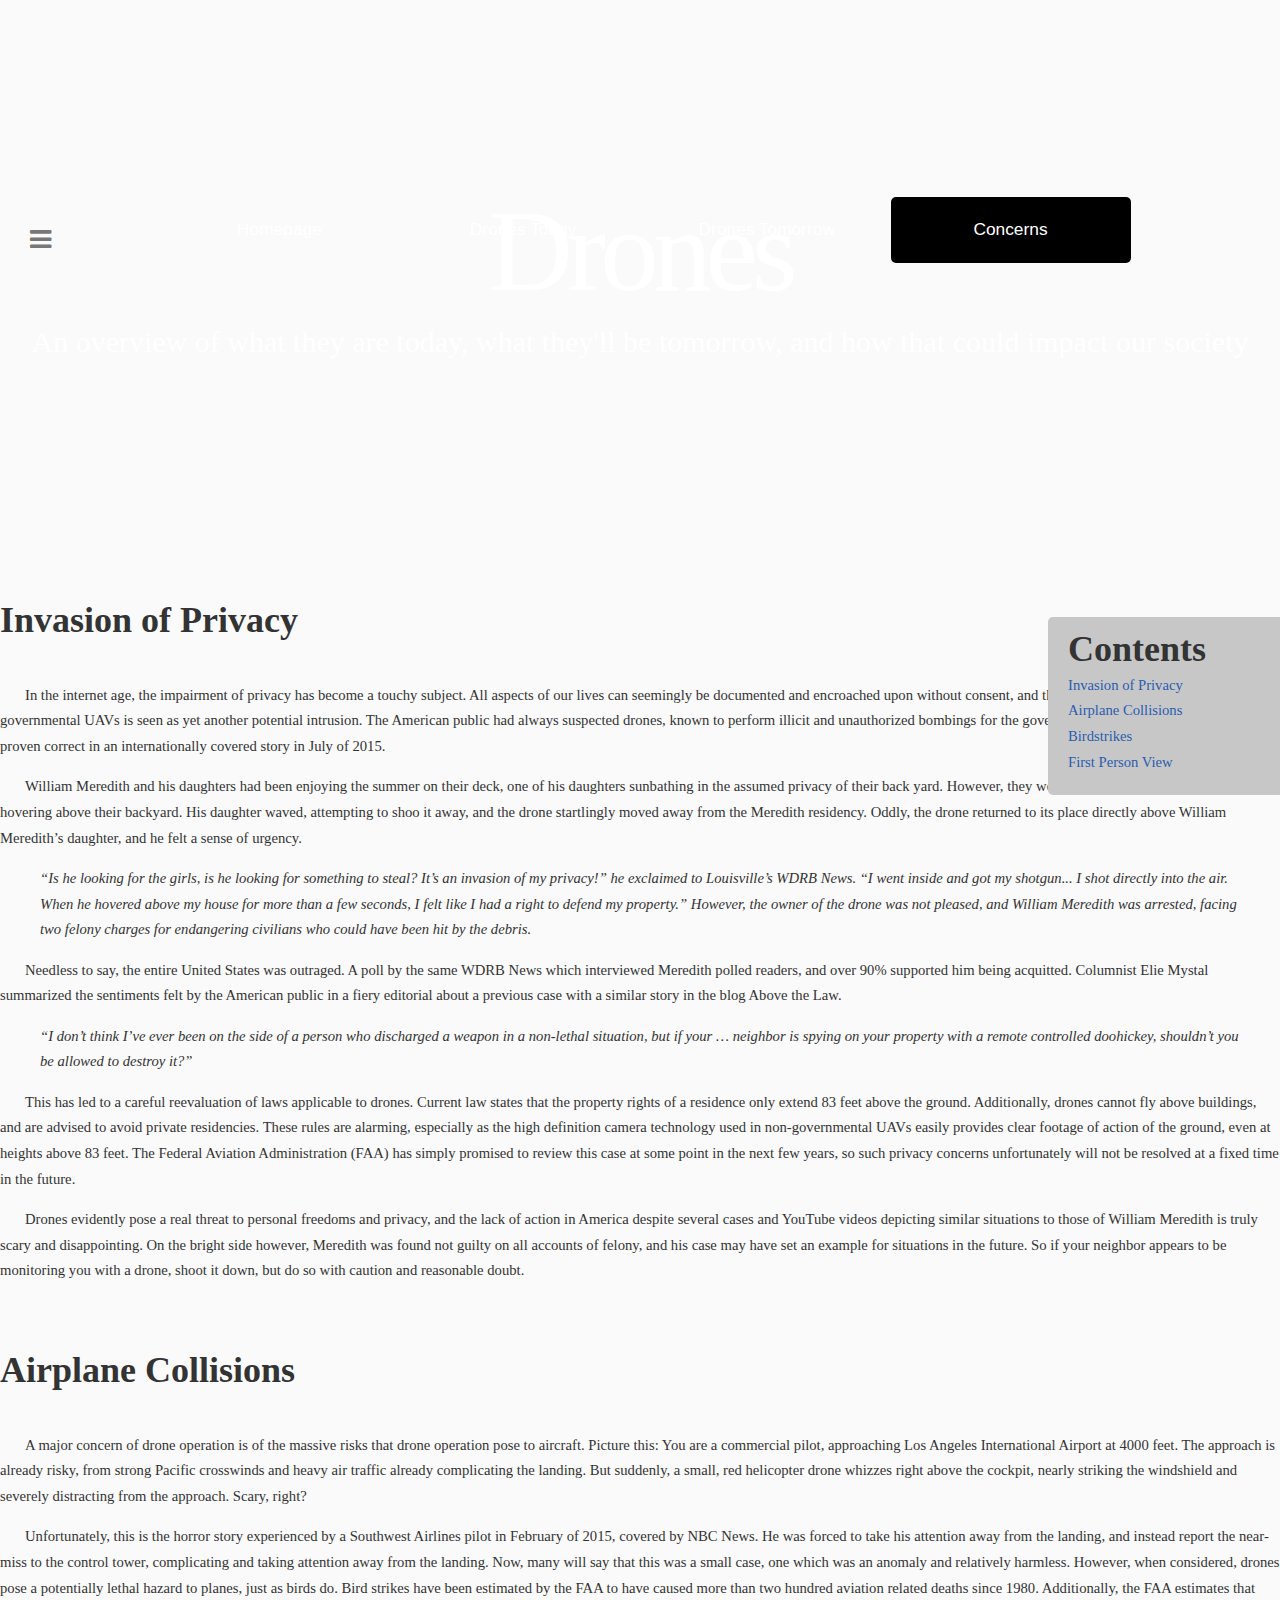
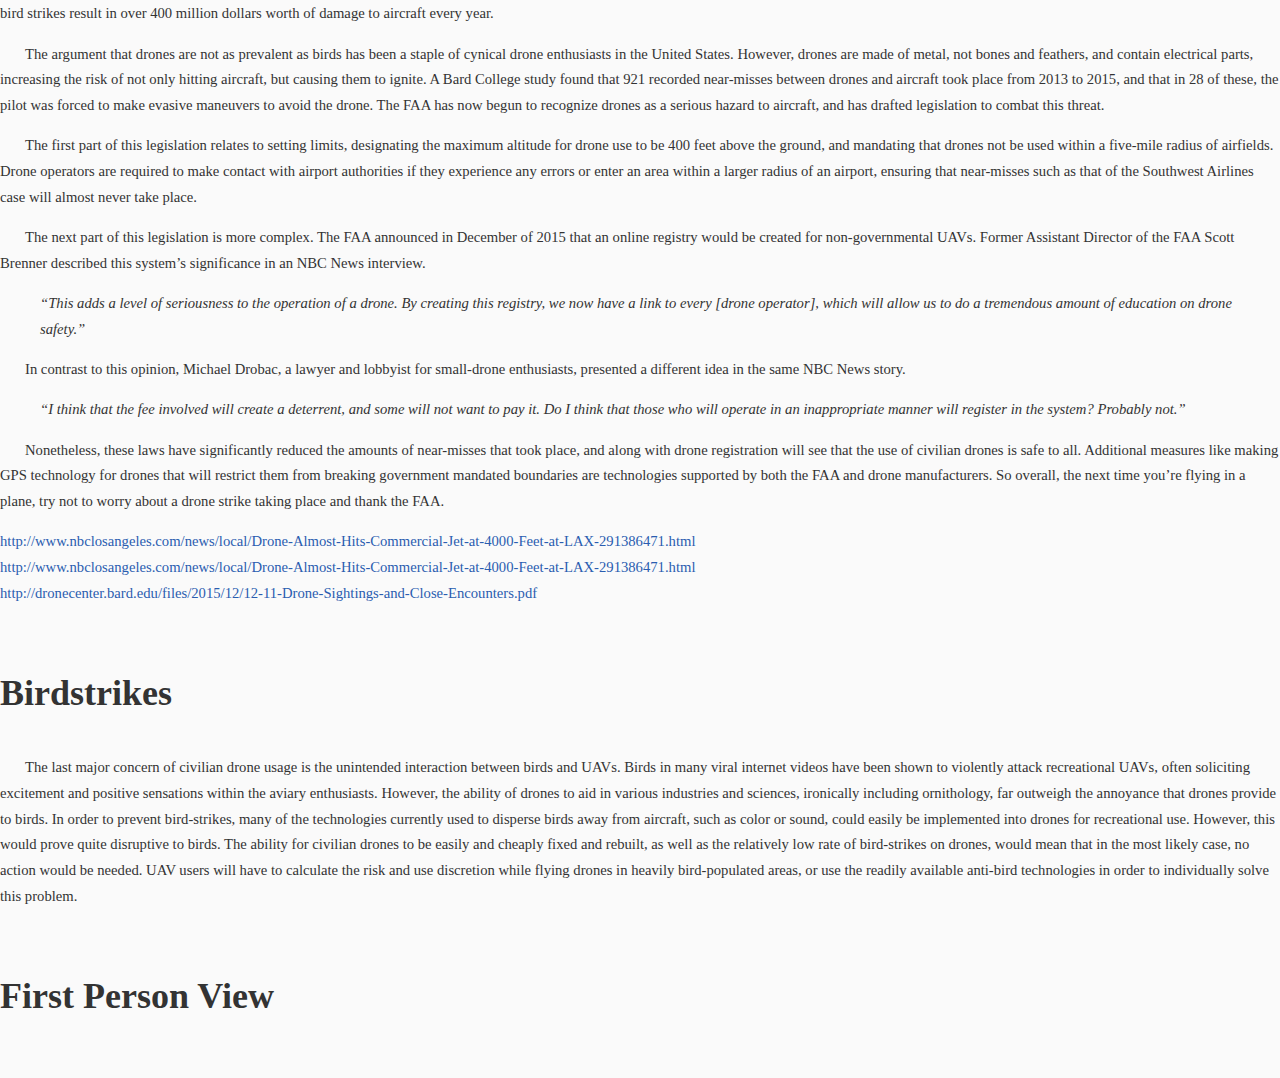
==== about.html @ 6e854301 "Changed fonts globally" ====
﻿<!DOCTYPE HTML>
<html>
<head>
  <title>Webmaster</title>
  <meta http-equiv="content-type" content="text/html; charset=utf-8" />
  <link href='http://fonts.googleapis.com/css?family=Roboto:400,100,300,700,500,900' rel='stylesheet' type='text/css'>
  <script type="text/javascript" src="js/custom-tags.js"></script>
  <link rel="stylesheet" href="https://maxcdn.bootstrapcdn.com/font-awesome/4.5.0/css/font-awesome.min.css">
  <link rel="stylesheet" href="css/bootstrap.css" />
  <link rel="stylesheet" href="css/style.css" />
</head>
<body>
  <!-- Header -->
  <div id="header">
    <div id="nav-wrapper">
      <!-- Nav -->
      <div class="external">
        <i class="fa fa-bars links"></i>
        <br>
        <ul>
          <li><a href="#">TTT</a></li>
          <li><a href="#">GITFJWIJF</a></li>
          <li><a href="#">TTT</a></li>
        </ul>
      </div>
      <nav id="nav">
        <ul>
          <li class="menu-parent"><a href="index.html">Homepage</a></li>
          <li class="sub-menu-parent">
            <a href="doc1.html">Drones Today</a>
            <ul class="sub-menu">
              <li><a href="doc1.html#commercial">Commercial UAVs</a></li>
              <li><a href="doc1.html#disaster">Disaster Relief</a></li>
              <li><a href="doc1.html#amazon">Delivering Amazon Products</a></li>
              <li><a href="doc1.html#technology">Making Research Easier</a></li>
            </ul>
          </li>
          <li class="menu-parent"><a href="doc2.html">Drones Tomorrow</a></li>
          <li class="active sub-menu-parent">
            <a href="about.html">Concerns</a>
            <ul class="sub-menu">
              <li><a href="about.html#privacy">Invasion of Privacy</a></li>
              <li><a href="about.html#airplane">Airplane Collisions</a></li>
              <li><a href="about.html#bird">Birdstrikes</a></li>
              <li><a href="about.html#first_persion">First Person View</a></li>
            </ul>
          </li>
        </ul>
      </nav>
    </div>
    <div class="container">
      <!-- Logo -->
      <div id="logo">
        <h1><a href="#">Drones</a></h1>
        <span>An overview of what they are today, what they'll be tomorrow, and how that could impact our society</span>
      </div>
    </div>
  </div>
  <div id="main">
    <div class="container">
      <div class="info">
        <h1 id="privacy">Invasion of Privacy</h1>
        <ul class="contents">
          <h1>Contents</h1>
          <li><a href="#privacy">Invasion of Privacy</a></li>
          <li><a href="#airplane">Airplane Collisions</a></li>
          <li><a href="#bird">Birdstrikes</a></li>
          <li><a href="#first_persion">First Person View</a></li>
        </ul>
        <p>In the internet age, the impairment of privacy has become a touchy subject. All aspects of our lives can seemingly be documented and encroached upon without consent, and the implementation of non-governmental UAVs is seen as yet another potential intrusion. The American public had always suspected drones, known to perform illicit and unauthorized bombings for the government abroad, and this suspicion was proven correct in an internationally covered story in July of 2015.</p>
        <p>William Meredith and his daughters had been enjoying the summer on their deck, one of his daughters sunbathing in the assumed privacy of their back yard. However, they were startled to notice a pesky drone hovering above their backyard. His daughter waved, attempting to shoo it away, and the drone startlingly moved away from the Meredith residency. Oddly, the drone returned to its place directly above William Meredith’s daughter, and he felt a sense of urgency.</p>
        <p class="quote">“Is he looking for the girls, is he looking for something to steal? It’s an invasion of my privacy!” he exclaimed to Louisville’s WDRB News.  “I went inside and got my shotgun... I shot directly into the air. When he hovered above my house for more than a few seconds, I felt like I had a right to defend my property.” However, the owner of the drone was not pleased, and William Meredith was arrested, facing two felony charges for endangering civilians who could have been hit by the debris.</p>
        <p>Needless to say, the entire United States was outraged. A poll by the same WDRB News which interviewed Meredith polled readers, and over 90% supported him being acquitted. Columnist Elie Mystal summarized the sentiments felt by the American public in a fiery editorial about a previous case with a similar story in the blog Above the Law.</p>
        <p class="quote">“I don’t think I’ve ever been on the side of a person who discharged a weapon in a non-lethal situation, but if your … neighbor is spying on your property with a remote controlled doohickey, shouldn’t you be allowed to destroy it?”</p>
        <p>This has led to a careful reevaluation of laws applicable to drones. Current law states that the property rights of a residence only extend 83 feet above the ground. Additionally, drones cannot fly above buildings, and are advised to avoid private residencies. These rules are alarming, especially as the high definition camera technology used in non-governmental UAVs easily provides clear footage of action of the ground, even at heights above 83 feet. The Federal Aviation Administration (FAA) has simply promised to review this case at some point in the next few years, so such privacy concerns unfortunately will not be resolved at a fixed time in the future.</p>
        <p>Drones evidently pose a real threat to personal freedoms and privacy, and the lack of action in America despite several cases and YouTube videos depicting similar situations to those of William Meredith is truly scary and disappointing. On the bright side however, Meredith was found not guilty on all accounts of felony, and his case may have set an example for situations in the future. So if your neighbor appears to be monitoring you with a drone, shoot it down, but do so with caution and reasonable doubt.</p>
        <h1 id="airplane">Airplane Collisions</h1>
        <p>A major concern of drone operation is of the massive risks that drone operation pose to aircraft. Picture this: You are a commercial pilot, approaching Los Angeles International Airport at 4000 feet. The approach is already risky, from strong Pacific crosswinds and heavy air traffic already complicating the landing. But suddenly, a small, red helicopter drone whizzes right above the cockpit, nearly striking the windshield and severely distracting from the approach. Scary, right?</p>
        <p>Unfortunately, this is the horror story experienced by a Southwest Airlines pilot in February of 2015, covered by NBC News. He was forced to take his attention away from the landing, and instead report the near-miss to the control tower, complicating and taking attention away from the landing. Now, many will say that this was a small case, one which was an anomaly and relatively harmless. However, when considered, drones pose a potentially lethal hazard to planes, just as birds do. Bird strikes have been estimated by the FAA to have caused more than two hundred aviation related deaths since 1980. Additionally, the FAA estimates that bird strikes result in over 400 million dollars worth of damage to aircraft every year.</p>
        <p>The argument that drones are not as prevalent as birds has been a staple of cynical drone enthusiasts in the United States. However, drones are made of metal, not bones and feathers, and contain electrical parts, increasing the risk of not only hitting aircraft, but causing them to ignite. A Bard College study found that 921 recorded near-misses between drones and aircraft took place from 2013 to 2015, and that in 28 of these, the pilot was forced to make evasive maneuvers to avoid the drone. The FAA has now begun to recognize drones as a serious hazard to aircraft, and has drafted legislation to combat this threat.</p>
        <p>The first part of this legislation relates to setting limits, designating the maximum altitude for drone use to be 400 feet above the ground, and mandating that drones not be used within a five-mile radius of airfields. Drone operators are required to make contact with airport authorities if they experience any errors or enter an area within a larger radius of an airport, ensuring that near-misses such as that of the Southwest Airlines case will almost never take place.</p>
        <p>The next part of this legislation is more complex. The FAA announced in December of 2015 that an online registry would be created for non-governmental UAVs. Former Assistant Director of the FAA Scott Brenner described this system’s significance in an NBC News interview.</p>
        <p class="quote">“This adds a level of seriousness to the operation of a drone. By creating this registry, we now have a link to every [drone operator], which will allow us to do a tremendous amount of education on drone safety.”</p>
        <p>In contrast to this opinion, Michael Drobac, a lawyer and lobbyist for small-drone enthusiasts, presented a different idea in the same NBC News story.</p>
        <p class="quote">“I think that the fee involved will create a deterrent, and some will not want to pay it. Do I think that those who will operate in an inappropriate manner will register in the system? Probably not.”</p>
        <p>Nonetheless, these laws have significantly reduced the amounts of near-misses that took place, and along with drone registration will see that the use of civilian drones is safe to all. Additional measures like making GPS technology for drones that will restrict them from breaking government mandated boundaries are technologies supported by both the FAA and drone manufacturers. So overall, the next time you’re flying in a plane, try not to worry about a drone strike taking place and thank the FAA.</p>
        <a href="http://www.nbclosangeles.com/news/local/Drone-Almost-Hits-Commercial-Jet-at-4000-Feet-at-LAX-291386471.html">http://www.nbclosangeles.com/news/local/Drone-Almost-Hits-Commercial-Jet-at-4000-Feet-at-LAX-291386471.html</a><br />
        <a href="http://www.nbclosangeles.com/news/local/Drone-Almost-Hits-Commercial-Jet-at-4000-Feet-at-LAX-291386471.html">http://www.nbclosangeles.com/news/local/Drone-Almost-Hits-Commercial-Jet-at-4000-Feet-at-LAX-291386471.html</a><br />
        <a href="http://dronecenter.bard.edu/files/2015/12/12-11-Drone-Sightings-and-Close-Encounters.pdf">http://dronecenter.bard.edu/files/2015/12/12-11-Drone-Sightings-and-Close-Encounters.pdf</a><br />
        <h1 id="bird">Birdstrikes</h1>
        <p>The last major concern of civilian drone usage is the unintended interaction between birds and UAVs. Birds in many viral internet videos have been shown to violently attack recreational UAVs, often soliciting excitement and positive sensations within the aviary enthusiasts. However, the ability of drones to aid in various industries and sciences, ironically including ornithology, far outweigh the annoyance that drones provide to birds. In order to prevent bird-strikes, many of the technologies currently used to disperse birds away from aircraft, such as color or sound, could easily be implemented into drones for recreational use. However, this would prove quite disruptive to birds. The ability for civilian drones to be easily and cheaply fixed and rebuilt, as well as the relatively low rate of bird-strikes on drones, would mean that in the most likely case, no action would be needed. UAV users will have to calculate the risk and use discretion while flying drones in heavily bird-populated areas, or use the readily available anti-bird technologies in order to individually solve this problem.</p>
        <h1 id="first_persion">First Person View</h1>
      </div>
    </div>
  </div>
</body>
</html>
---- css/style.css ----
﻿@charset 'UTF-8';

/* Main */
html
{
  height: 100%;
}

body
{
  margin: 0;
  padding: 0;
  height: 100%;
  color: #333;
  background: #fafafa;
}

body,input,textarea,select
{
  font-family: 'Palatino Linotype';
  font-size: 11pt;
  font-weight: 300;
  line-height: 1.75em;
  color: #777;
}

/* Fonts */
h1,h2,h3,h4,h5,h6,p
{
  font-weight: 300;
  color: #333;
}

h2
{
  letter-spacing: -0.025em;
  font-size: 50px;
}

h1 a, h2 a, h3 a, h4 a, h5 a, h6 a
{
  color: inherit;
  text-decoration: none;
}
  
strong, b
{
  font-weight: 500;
  color: #000;
}

.pennant
{
  color: #333;
}

/* Links */
a, a:visited
{
  text-decoration: none;
  color: #2A5DB0;
  -webkit-transition: color 0.25s ease-in-out, background-color 0.25s ease-in-out;
}

a:hover, a:active
{
  color: #333;
  text-decoration: none;
}


/* Header TAG */
header
{
  margin-bottom: 1.6em;
}

header h2
{
}

header .byline
{
  display: block;
}

/* Lists */
ul.default
{
  margin: 0;
  padding: 0em 0em 1.5em 0em;
  list-style: none;
}

ul.default li
{
  padding: 0.60em 0em;
  font-size: 0.95em;
  border-top: 1px solid;
  border-color: rgba(0,0,0,.1);
}

ul.default li:first-child
{
  padding-top: 0;
  border-top: none;
}

ul.default
{
}

ul.style li
{
  margin: 0;
  padding: 2em 0em 1.5em 0em;
  border-top: 1px solid;
  border-color: rgba(0,0,0,.1);
}

ul.style li:first-child
{
  padding-top: 0;
  border-top: none;
}

ul.style a 
{
  color: #434343;
}

ul.style .posted {
  padding: 0em 0em 1em 0em;
  letter-spacing: 1px;
  text-transform: uppercase;
  font-size: 8pt;
  color: #A2A2A2;
}

ul.style .first
{
  padding-top: 0px;
  border-top: none;
}

/* intro class wraps nav and logo ID */
#header
{
  position: relative;
  text-align: center;
  background-attachment: fixed;
  width: 100%;
}
.full
{
  height: 100%;
}
#header:before
{
  content: "";
  height: 100%;
  width: 100%;
  position: absolute;
  top: 0;
  left: 0;
  background: url(../images/header.jpg) no-repeat center fixed;
  z-index: -1;
  transform-origin: top left;
  -webkit-filter: blur(3px) grayscale(70%);
  -webkit-background-size: cover;
  -webkit-height: cover;
  -moz-background-size: cover;
  -o-background-size: cover;
  background-size: cover;
}

/* Nav: Navigation bar at top of page */
#nav
{
  z-index: 2;
}

#nav-wrapper
{
  padding: 5px;
  position: absolute;
  top: 0;
  left: 0;
  width: 100%;
}

#nav > ul
{
  margin: 0;
  padding: 0;
  text-align: center;
}

#nav > ul > li
{
  vertical-align: top;
  position: static;
  font-family: Arial;
  font-size: 13pt;
  font-weight: 400;
  display: inline-block;
  border-color: rgba(255,255,255,.1);
}

#nav > ul > li:last-child
{
  padding-right: 0;
  border-right: none;
}

#nav > ul > li > a
{
  color: #FFF;
  display: inline-block;
  vertical-align: middle;
  width: 200px;
  padding: 20px;
  -webkit-transform: translateZ(0);
  transform: translateZ(0);
  -webkit-backface-visibility: hidden;
  backface-visibility: hidden;
  -moz-osx-font-smoothing: grayscale;
  position: relative;
  overflow: hidden;
  border-top-right-radius: 5px;
  border-top-left-radius: 5px;
}

.menu-parent a,
.menu-parent span
{
  border-bottom-right-radius: 5px;
  border-bottom-left-radius: 5px;
}

.menu-parent a:before {
  content: "";
  position: absolute;
  z-index: 2;
  left: 50%;
  right: 50%;
  bottom: 0;
  background: #FFF;
  height: 4px;
  -webkit-transition-property: left, right;
  transition-property: left, right;
  -webkit-transition-duration: 0.5s;
  transition-duration: 0.5s;
  -webkit-transition-timing-function: ease-out;
  transition-timing-function: ease-out;
}

.menu-parent > a:hover:before
{
  border-radius: 5px;
  left: 0;
  right: 0;
}
.active > a
{
  border-radius: 5px;
  background: rgba(0,0,0,1) !important;
}

.menu-parent > a:hover
{
  background: #000;
}
.sub-menu-parent
{
  background: rgba(0,0,0,0);
}
.sub-menu-parent a
{
  background: rgba(0,0,0,0);
}

.sub-menu-parent:hover a
{
  background: #000;
}
.sub-menu-parent > a:hover
{
  background: #000;
  border-bottom-left-radius: 0px;
  border-bottom-right-radius: 0px;
}

.sub-menu
{
  list-style: none;
  padding-top: 10px;
  padding-bottom: 10px;
  margin-top: -5px;
  width: 100%;
  z-index: 100;
  font-size: 13px;
  visibility: hidden;
  opacity: 0;
  background: #000;
  padding-left: 0px;
  display: none;
  border-bottom-right-radius: 5px;
  border-bottom-left-radius: 5px;
  transition: all 0.5s ease-out;
  -webkit-transition: all 0.5s ease-out;
  -moz-transition: all 0.5s ease-out;
  -ms-transition: all 0.5s ease-out;
  -o-transition: all 0.5s ease-out;
}

.sub-menu > li
{
  -webkit-transition: all 0.5s ease-out;
  -moz-transition: all 0.5s ease-out;
  -ms-transition: all 0.5s ease-out;
  -o-transition: all 0.5s ease-out;
  padding-bottom: 10px;
  padding-top: 10px;
}

.sub-menu > li > a
{
  -webkit-transition: all 0.5s ease-out;
  -moz-transition: all 0.5s ease-out;
  -ms-transition: all 0.5s ease-out;
  -o-transition: all 0.5s ease-out;
  width: 100%;
  text-align: center;
  color: #FFF;
}

.sub-menu-parent:hover .sub-menu
{
  display: block;
  visibility: visible;
  opacity: 1;
}

.sub-menu > li:hover
{
  border-radius: 5px;
  background: #FFF;
}

.sub-menu > li:hover > a
{
  background: #FFF;
  color: #000;
}

/* Logo/ Main Header */
#logo
{
  margin-top: 15%;
  margin-bottom: 10%;
  position: relative;
  height: 60%;
  z-index: -1;
}

.full #logo
{
  margin-top: 25%;
}

.full
{
  height: 100%;
}

#logo h1
{
  z-index: -1;
  color: #FFF;
}

#logo a
{
  display: block;
  position: relative;
  font-size: 20px;
  z-index: -1;
  text-decoration: none;
  font-weight: 500;
  line-height: 1em;
  font-size: 4em;
  color: #FFF;
  letter-spacing: -0.05em;
  margin: 0 0 0.125em 0;
}

#logo span
{
  z-index: -1;
  font-size: 30px;
  color: #FFF;
}

#main
{
  position: relative;
  background: #fafafa;
  text-align: left;
}

#main h3
{
  display: block;
  font-weight: 300;
}

#main .pennant
{
  font-size: 4em;
}

#main .button
{
  margin-top: 1.5em;
}

.outline
{
  border: 1px solid black;
  border-radius: 6px;
  background-color: transparent;
}

.button
{
	position: relative;
	display: inline-block;
	background: #000;
	border-style: solid;
	border-color: #000;
	padding: 0.8em 2em;
	text-decoration: none !important;
	font-size: 1.2em;
	font-weight: 300;
	color: #FFF !important;
	-moz-transition: color 0.35s ease-in-out, background-color 0.35s ease-in-out;
	-webkit-transition: color 0.35s ease-in-out, background-color 0.35s ease-in-out;
	-o-transition: color 0.35s ease-in-out, background-color 0.35s ease-in-out;
	-ms-transition: color 0.35s ease-in-out, background-color 0.35s ease-in-out;
	transition: color 0.35s ease-in-out, background-color 0.35s ease-in-out;
	text-align: center;
	border-radius: 0.25em;
}

.button:hover
{
	background: #fafafa;
	color: #000 !important;
	border-color: 000;
}

#featured
{
  padding-top: 50px;
  position: relative;
  background: #f2f2f2;
  text-align: center;
}

#featured h3
{
	display: block;
	font-weight: 300;
}

#featured .pennant
{
	font-size: 4em;
}

#featured .button
{
	margin-top: 1.5em;
}

.info h2
{
  font-size: 24px;
  text-align: left;
  font-weight: bold;
  padding-top: 25px;
  padding-bottom: 5px;
}

.info
{
  padding-top: 25px;
}

.info h1
{
  font-size: 36px;
  text-align: left;
  font-weight: bold;
  padding-top: 50px;
  padding-bottom: 25px;
}


.quote
{
  text-indent: 0px !important;
  margin-left: 40px;
  margin-right: 40px;
  font-style: italic;
}

.info p
{
  text-indent: 25px;
  text-align: left;
}

li:hover
{
  color: #777;
}

.info ul
{
  text-align: left;
  margin-left: 40px;
}

.cmd-box
{
  background-color: #333;
  border-radius: 5px;
  width: 100%;
  color: #FFF;
  padding-left: 5px;
}

root, user, directory
{
  font-weight: bold;
  display:inline-block;
  font-size: 16px;
  font-weight: bold;
  padding-right: 4px;
  
}

root
{
  color: #ef2929;
}

user
{
  color: #8ae234;
}

directory
{
  color: #729fcf;
}

.cmd-box > p
{
  color: #FFF;
}

key
{
  border-style: solid;
  padding-left: 4px;
  padding-right: 4px;
  border-bottom-width: 4px;
  border-bottom-color: #BBB;
  border-left-width: 3px;
  border-top-width: 3px;
  border-left-color: #DDD;
  border-top-color: #DDD;
  border-right-width: 3px;
  border-right-color: #BBB;
  background-color: #EEE;
  border-radius: 3px;
}

code
{
  background-color: #EEE;
  border-radius: 3px;
  padding-left: 3px;
  padding-right: 3px;
  border-color: #DDD;
  border-width: 1px;
  border-style: solid;
}

.container
{
  padding-bottom: 20px;
}

hr
{
  border-color: #000;
}

.note
{
  width: 100%;
  background-color: #d9edf7;
  padding-right: 10px;
  padding-left: 10px;
  padding-top: 8px;
  border-radius: 5px;
  border-style: solid;
  border-color: #d9edf7;
  border-width: 1px;
  margin-top: 5px;
  margin-bottom: 5px;
}

.note > p, .note > h1, .note > strong, .note > p > b
{
  color: #31708f;
}

.note > span
{
  color: #31708f;
  margin-right: 5px;
}

.warning
{
  width: 100%;
  background-color: #f2dede;
  padding-right: 10px;
  padding-left: 10px;
  padding-top: 8px;
  border-radius: 5px;
  border-style: solid;
  border-color: #f2dede;
  border-width: 1px;
  margin-top: 5px;
  margin-bottom: 5px;
}

.warning > p, .warning > h1, .warning > strong, .warning > p > b
{
  color: #a94442;
}

.warning > span
{
  color: #a94442;
  margin-right: 5px;
}

img
{
  width: 300px;
  height: 300px;
  -webkit-transition: opacity 0.25s ease-in-out;
  opacity: 1;
  border-radius: 4px;
}

img:hover
{
  opacity: 0.65;
}

.right
{
  margin-left: 5%;
  float: right;
}

.left
{
  margin-right: 5%;
  float: left;
}

.contents
{
  position: fixed;
  right: 0;
  bottom: 10%;
  width: 15%;
  list-style: none;
  padding: 20px;
  padding-left: 20px;
  background: #c7c7c7;
  border-bottom-left-radius: 5px;
  border-top-left-radius: 5px;
}

.contents h1
{
  padding: 0;
  padding-bottom: 10px;
  margin: 0;
  text-align: left;
}

.contents a
{
  margin: 0 auto;
  text-align: center;
}

.external
{
  position: absolute;
  z-index: 10;
  margin: 15px;
  margin-top: 20px;
  float: left;
  border-radius: 5px;
}

.external .links
{
  position: absolute;
  font-size: 25px;
  padding: 10px;
  padding-bottom: 0;
  margin: 0;
  left: 0;
  border-radius: 5px;
}

.external ul
{
  background-color: #000;
  display: none;
  list-style: none;
  margin: 0;
  padding: 0;
  width: 300%;
  padding-top: 20px;
  padding-left: 10px;
  padding-bottom: 10px;
  border-radius: 5px;
}

.external > ul > li,
.external > ul > li > a 
{
  text-align: left;
  font-size: 20px;
  color: #FFF;
}

.external > ul > li > a:hover
{
  color: rgb(0, 111, 255);
}

.external:hover > ul
{
  display:block;
}

.external:hover > i
{
  background-color: #000;
  left: 0;
}
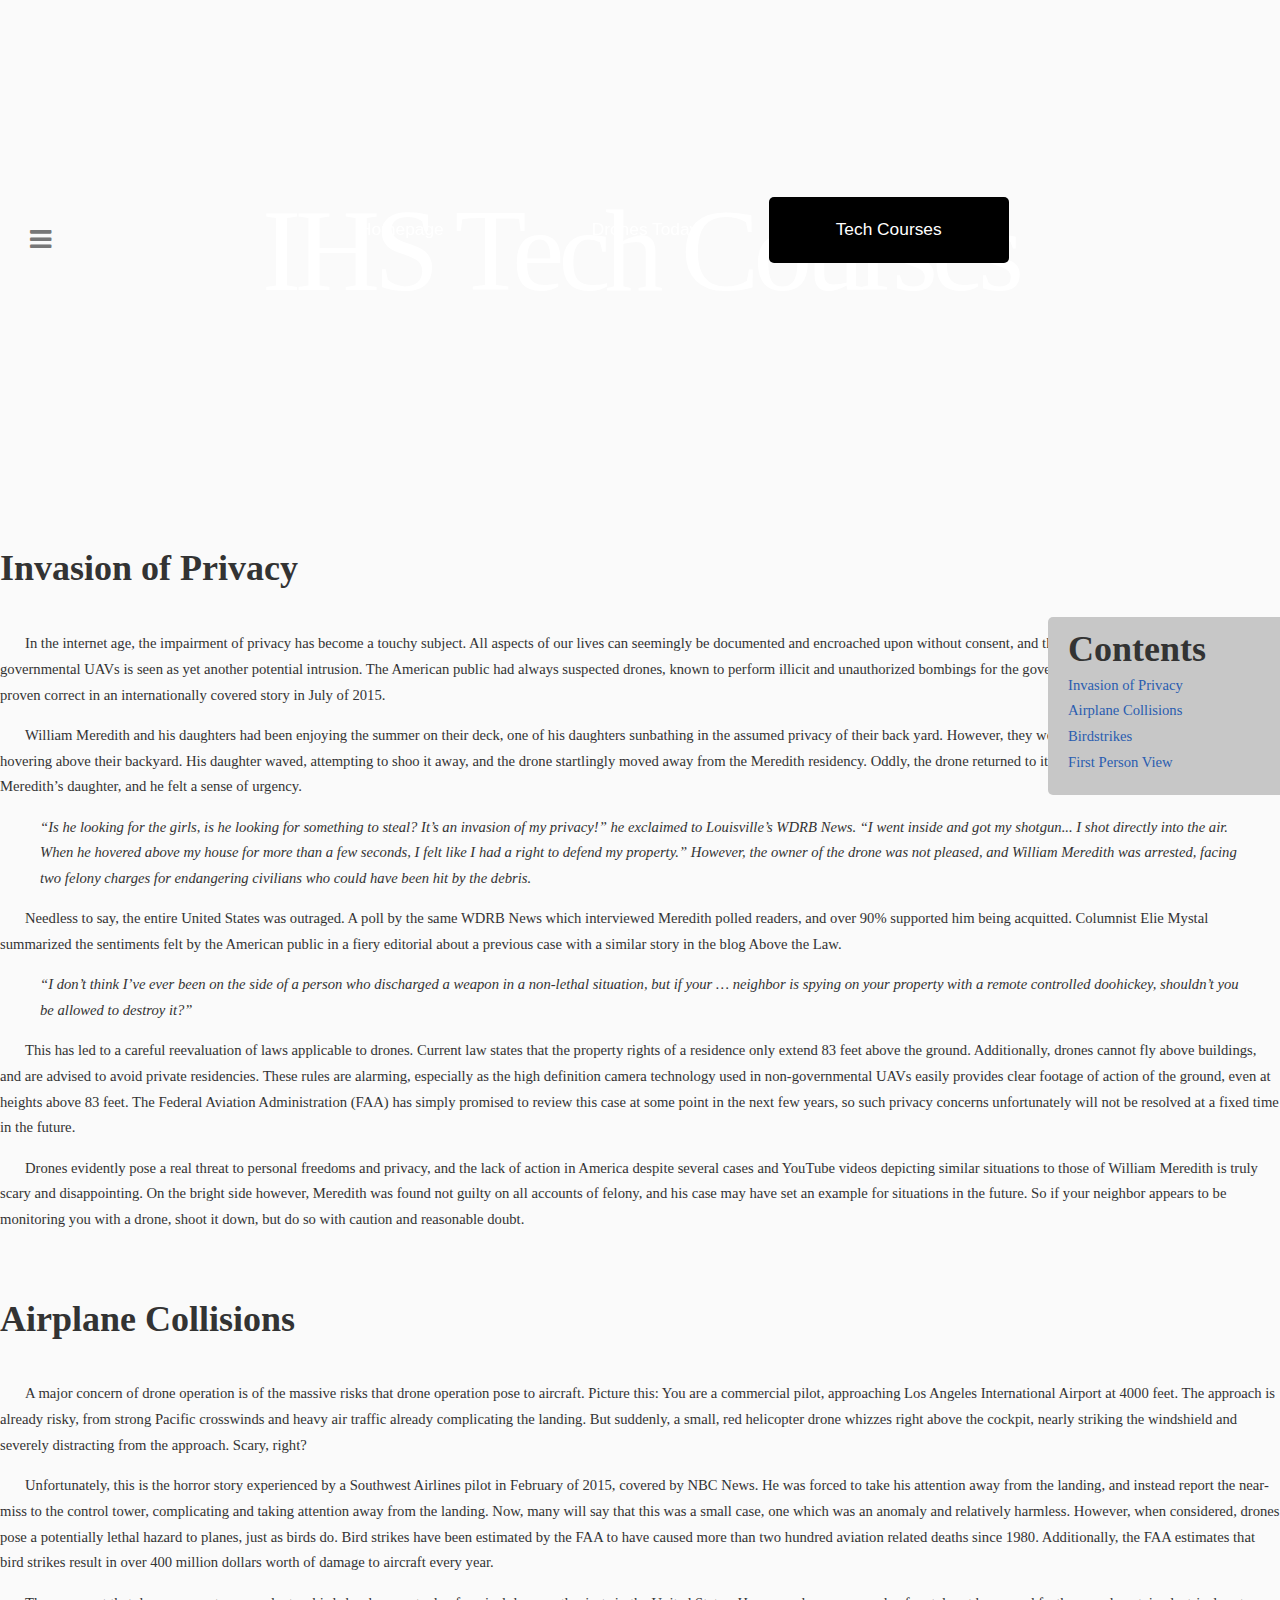
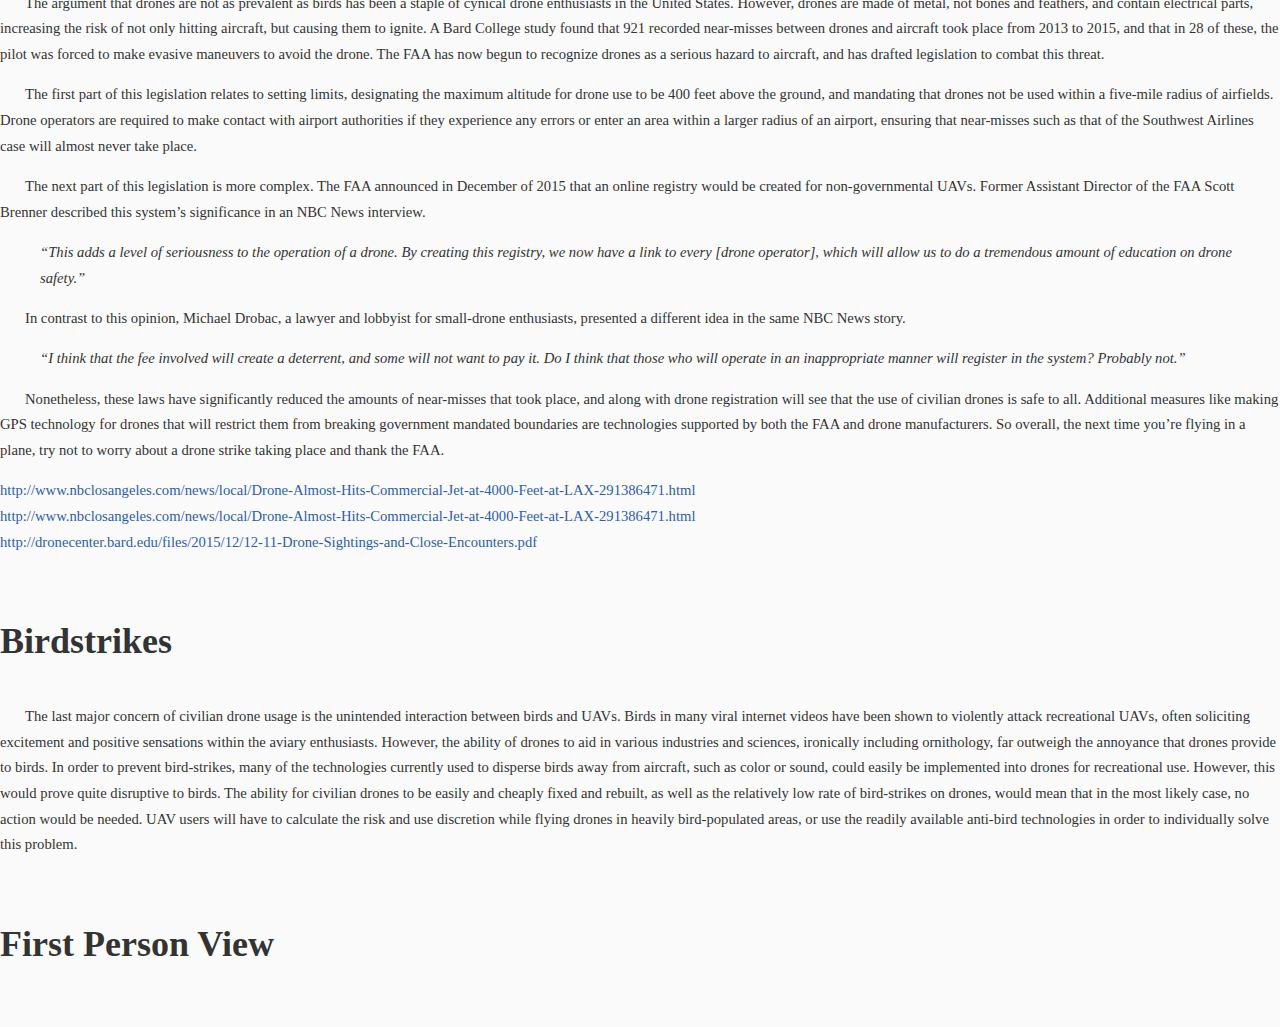
==== commit 3ec58f0c: "DSAd" ====
--- a/about.html
+++ b/about.html
@@ -18,9 +18,8 @@
         <i class="fa fa-bars links"></i>
         <br>
         <ul>
-          <li><a href="#">TTT</a></li>
-          <li><a href="#">GITFJWIJF</a></li>
-          <li><a href="#">TTT</a></li>
+          <li><a href="http://kronos3.github.io/Webmaster-IHS/">Webmaster-IHS</a></li>
+          <li><a href="http://kronos3.github.io/IHSTSA">IHSTSA</a></li>
         </ul>
       </div>
       <nav id="nav">
@@ -35,14 +34,19 @@
               <li><a href="doc1.html#technology">Making Research Easier</a></li>
             </ul>
           </li>
-          <li class="menu-parent"><a href="doc2.html">Drones Tomorrow</a></li>
           <li class="active sub-menu-parent">
-            <a href="about.html">Concerns</a>
+            <a href="doc1.html">Tech Courses</a>
             <ul class="sub-menu">
-              <li><a href="about.html#privacy">Invasion of Privacy</a></li>
-              <li><a href="about.html#airplane">Airplane Collisions</a></li>
-              <li><a href="about.html#bird">Birdstrikes</a></li>
-              <li><a href="about.html#first_persion">First Person View</a></li>
+              <li><a href="doc1.html#ddp">DDP</a></li>
+              <li><a href="doc1.html#cim">CIM</a></li>
+              <li><a href="doc1.html#digital">Digital Electronics</a></li>
+              <li><a href="doc1.html#poe">PoE</a></li>
+              <li><a href="doc1.html#edd">EDD</a></li>
+              <li><a href="doc1.html#graphic">Graphic Communication</a></li>
+              <li><a href="doc1.html#architect">Architectural Drawing</a></li>
+              <li><a href="doc1.html#printing">Printing Technology</a></li>
+              <li><a href="doc1.html#programming">Programming I and II</a></li>
+              <li><a href="doc1.html#compsci">AP Computer Science</a></li>
             </ul>
           </li>
         </ul>
@@ -51,8 +55,8 @@
     <div class="container">
       <!-- Logo -->
       <div id="logo">
-        <h1><a href="#">Drones</a></h1>
-        <span>An overview of what they are today, what they'll be tomorrow, and how that could impact our society</span>
+        <h1><a href="#">IHS Tech Courses</a></h1>
+        <span></span>
       </div>
     </div>
   </div>
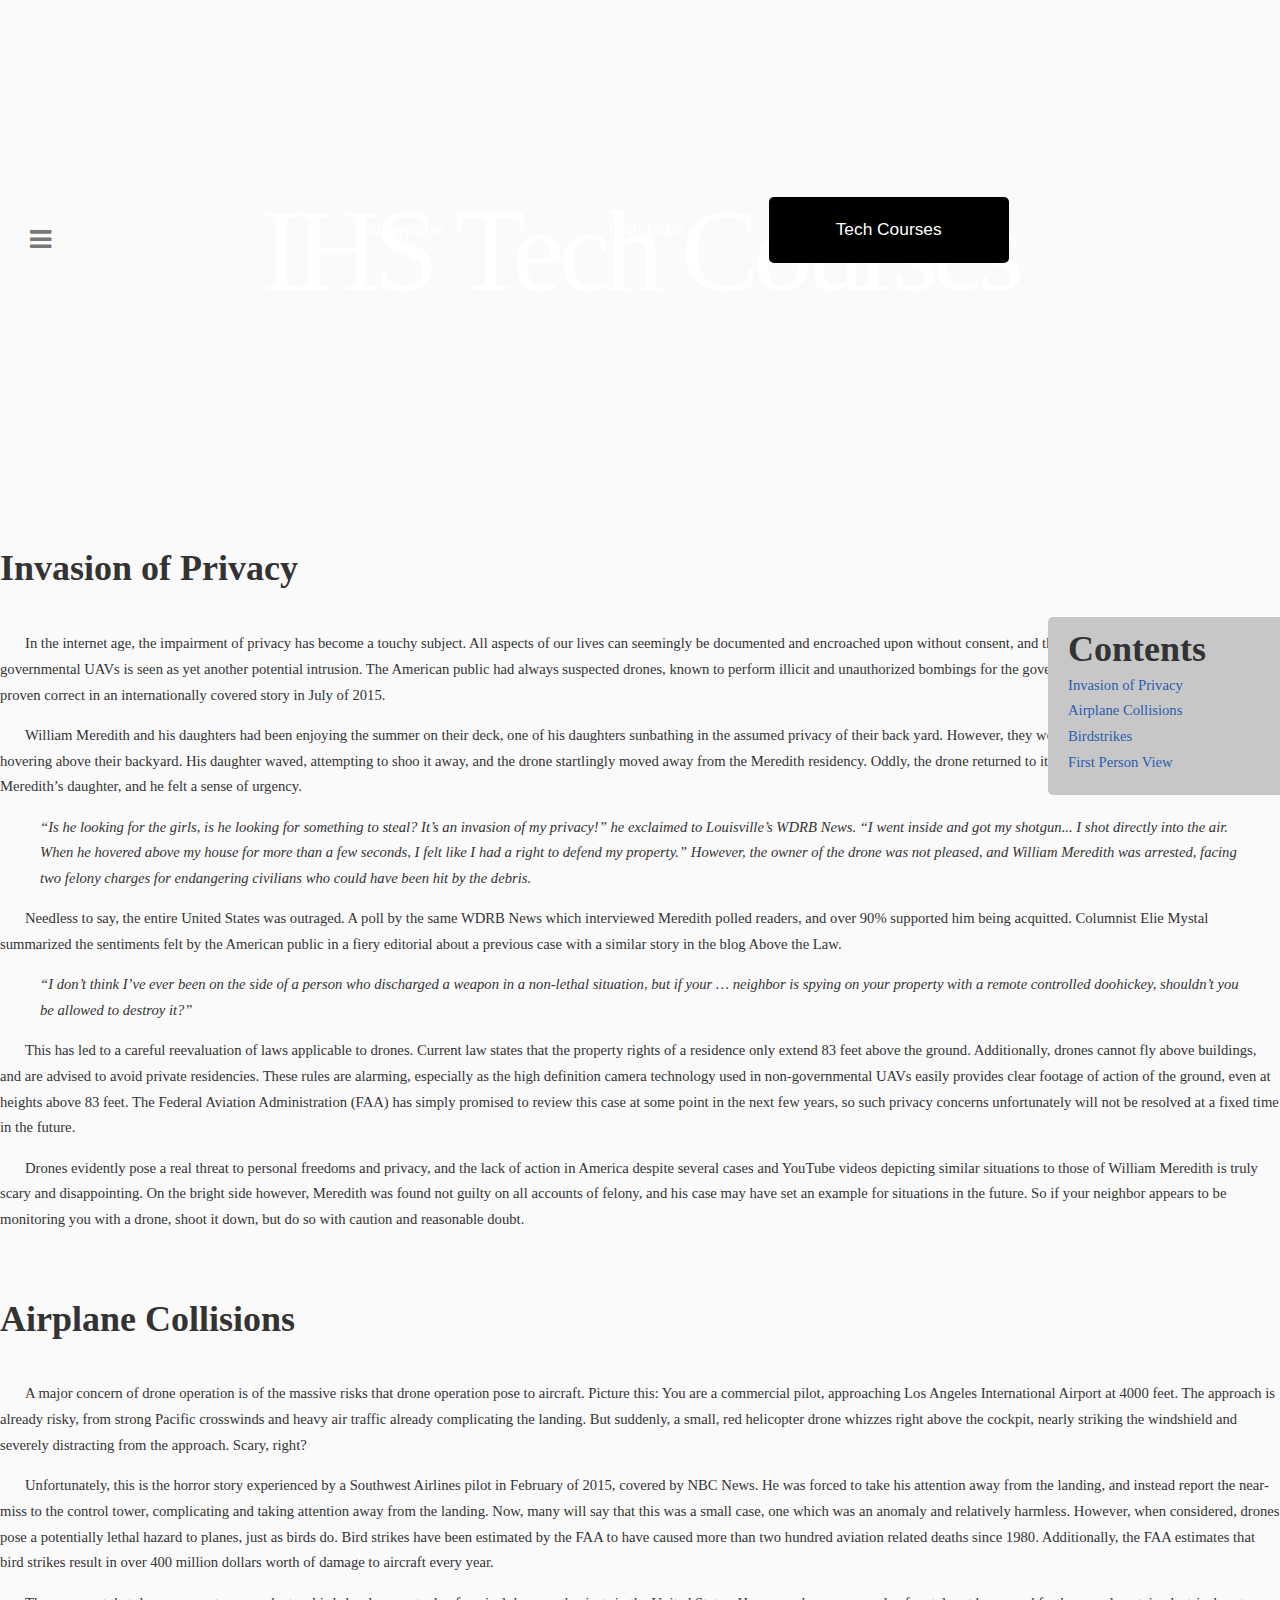
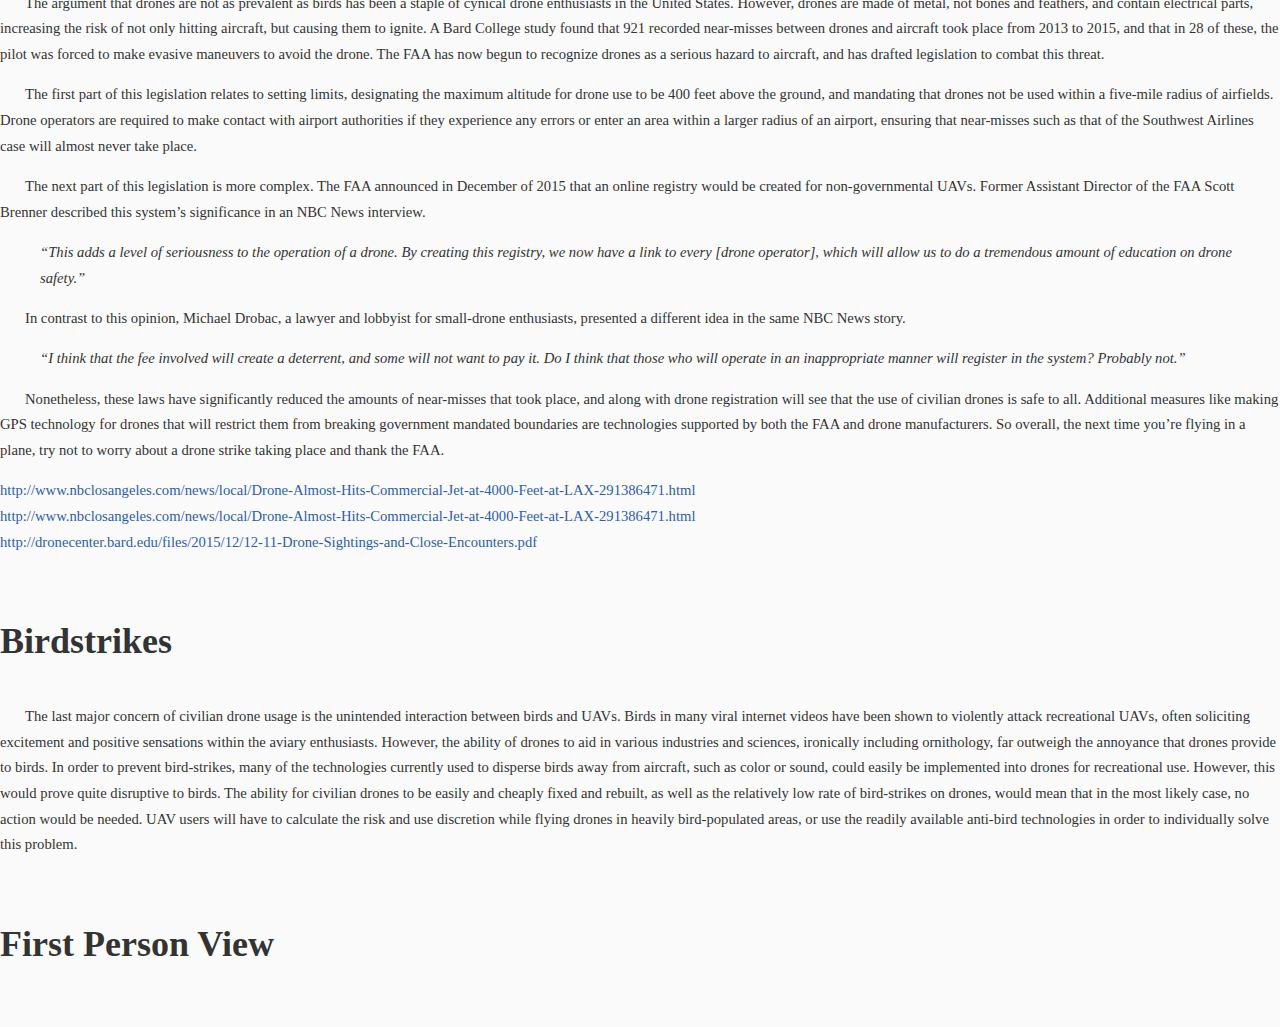
==== commit fbcce309: "dasa" ====
--- a/about.html
+++ b/about.html
@@ -26,13 +26,7 @@
         <ul>
           <li class="menu-parent"><a href="index.html">Homepage</a></li>
           <li class="sub-menu-parent">
-            <a href="doc1.html">Drones Today</a>
-            <ul class="sub-menu">
-              <li><a href="doc1.html#commercial">Commercial UAVs</a></li>
-              <li><a href="doc1.html#disaster">Disaster Relief</a></li>
-              <li><a href="doc1.html#amazon">Delivering Amazon Products</a></li>
-              <li><a href="doc1.html#technology">Making Research Easier</a></li>
-            </ul>
+            <a href="doc1.html">Tech Labs</a>
           </li>
           <li class="active sub-menu-parent">
             <a href="doc1.html">Tech Courses</a>
@@ -59,7 +53,6 @@
         <span></span>
       </div>
     </div>
-  </div>
   <div id="main">
     <div class="container">
       <div class="info">
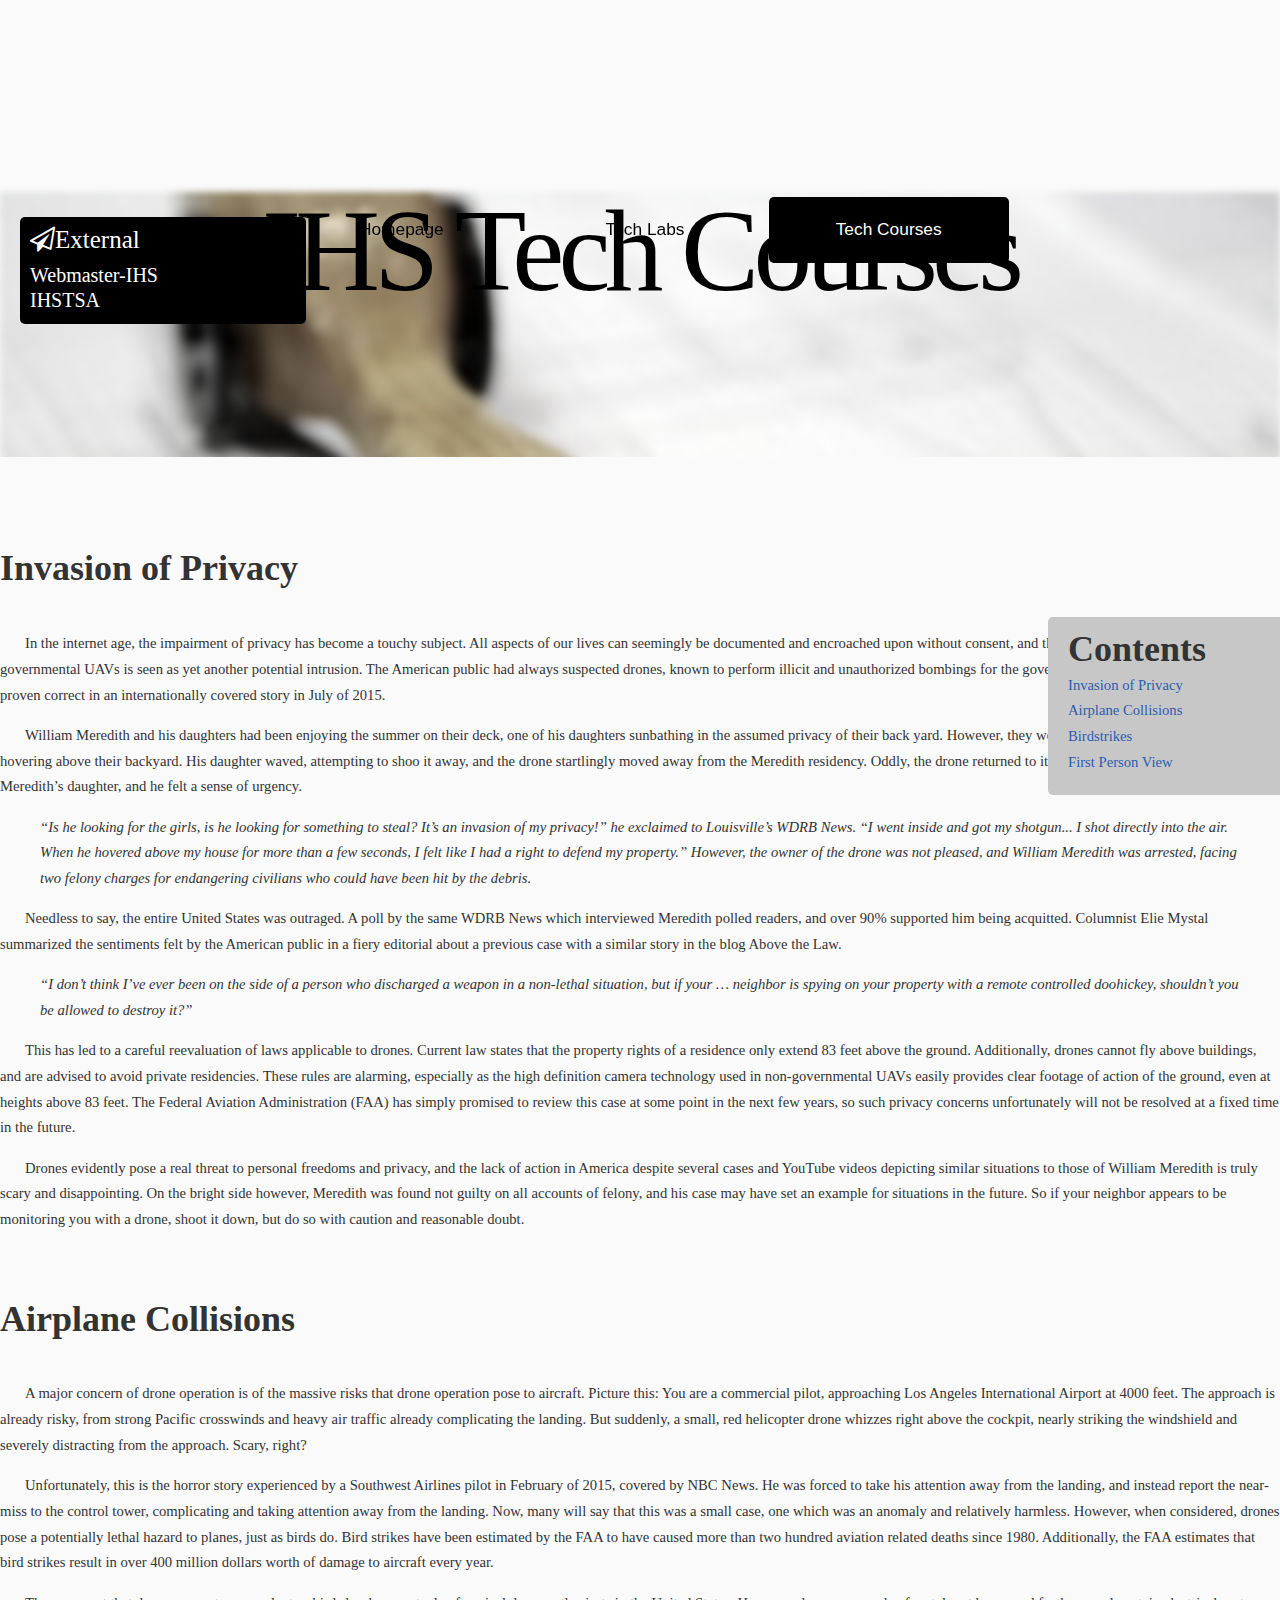
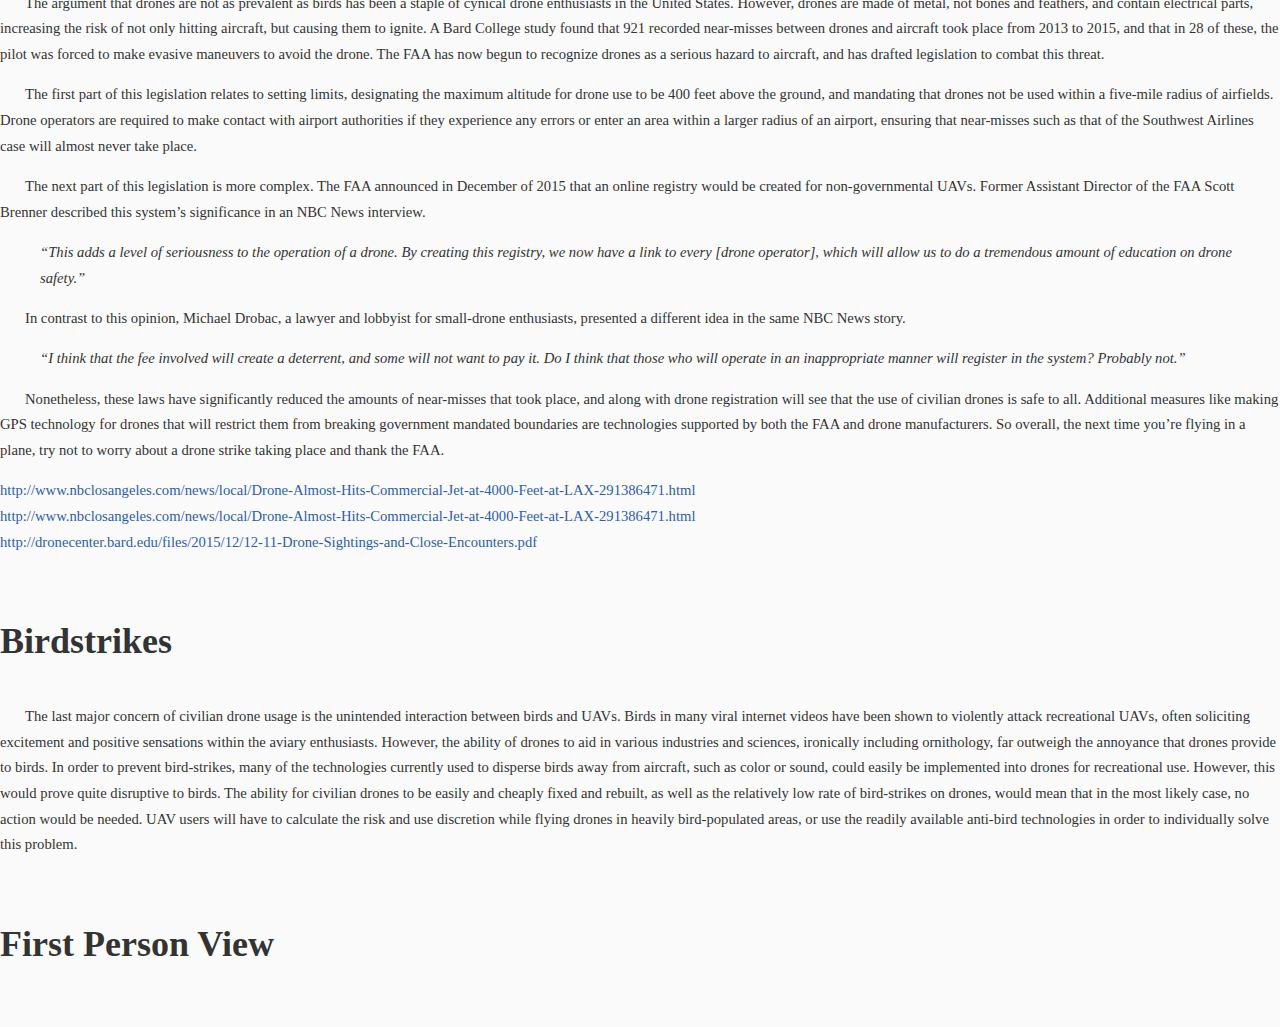
==== commit 65ff7c92: "Removed full class from all (except index) containers and updated style to ihstech color standard" ====
--- a/about.html
+++ b/about.html
@@ -15,9 +15,9 @@
     <div id="nav-wrapper">
       <!-- Nav -->
       <div class="external">
-        <i class="fa fa-bars links"></i>
-        <br>
+        <i class="fa fa-paper-plane-o fa-5x links">External</i>
         <ul>
+          <br>
           <li><a href="http://kronos3.github.io/Webmaster-IHS/">Webmaster-IHS</a></li>
           <li><a href="http://kronos3.github.io/IHSTSA">IHSTSA</a></li>
         </ul>
@@ -26,7 +26,7 @@
         <ul>
           <li class="menu-parent"><a href="index.html">Homepage</a></li>
           <li class="sub-menu-parent">
-            <a href="doc1.html">Tech Labs</a>
+            <a href="doc2.html">Tech Labs</a>
           </li>
           <li class="active sub-menu-parent">
             <a href="doc1.html">Tech Courses</a>
--- a/css/style.css
+++ b/css/style.css
@@ -215,7 +215,7 @@
 
 #nav > ul > li > a
 {
-  color: #FFF;
+  color: #000;
   display: inline-block;
   vertical-align: middle;
   width: 200px;
@@ -229,6 +229,16 @@
   overflow: hidden;
   border-top-right-radius: 5px;
   border-top-left-radius: 5px;
+}
+
+#nav > ul > li > a:hover
+{
+  color: #FFF
+}
+
+#nav > ul > li.active > a
+{
+  color: #FFF
 }
 
 .menu-parent a,
@@ -369,15 +379,16 @@
   margin-top: 25%;
 }
 
+.full .container,
 .full
 {
-  height: 100%;
+  height: 100% !important;
 }
 
 #logo h1
 {
   z-index: -1;
-  color: #FFF;
+  color: #000;
 }
 
 #logo a
@@ -390,7 +401,7 @@
   font-weight: 500;
   line-height: 1em;
   font-size: 4em;
-  color: #FFF;
+  color: #000;
   letter-spacing: -0.05em;
   margin: 0 0 0.125em 0;
 }
@@ -726,8 +737,11 @@
   border-radius: 5px;
 }
 
-.external .links
-{
+.links
+{
+  color: #FFF;
+  display: inline-block;
+  font-size: 15px;
   position: absolute;
   font-size: 25px;
   padding: 10px;
@@ -736,15 +750,14 @@
   left: 0;
   border-radius: 5px;
 }
-
 .external ul
 {
   background-color: #000;
-  display: none;
+  display: block;
   list-style: none;
   margin: 0;
   padding: 0;
-  width: 300%;
+  width: 200%;
   padding-top: 20px;
   padding-left: 10px;
   padding-bottom: 10px;
@@ -758,19 +771,3 @@
   font-size: 20px;
   color: #FFF;
 }
-
-.external > ul > li > a:hover
-{
-  color: rgb(0, 111, 255);
-}
-
-.external:hover > ul
-{
-  display:block;
-}
-
-.external:hover > i
-{
-  background-color: #000;
-  left: 0;
-}
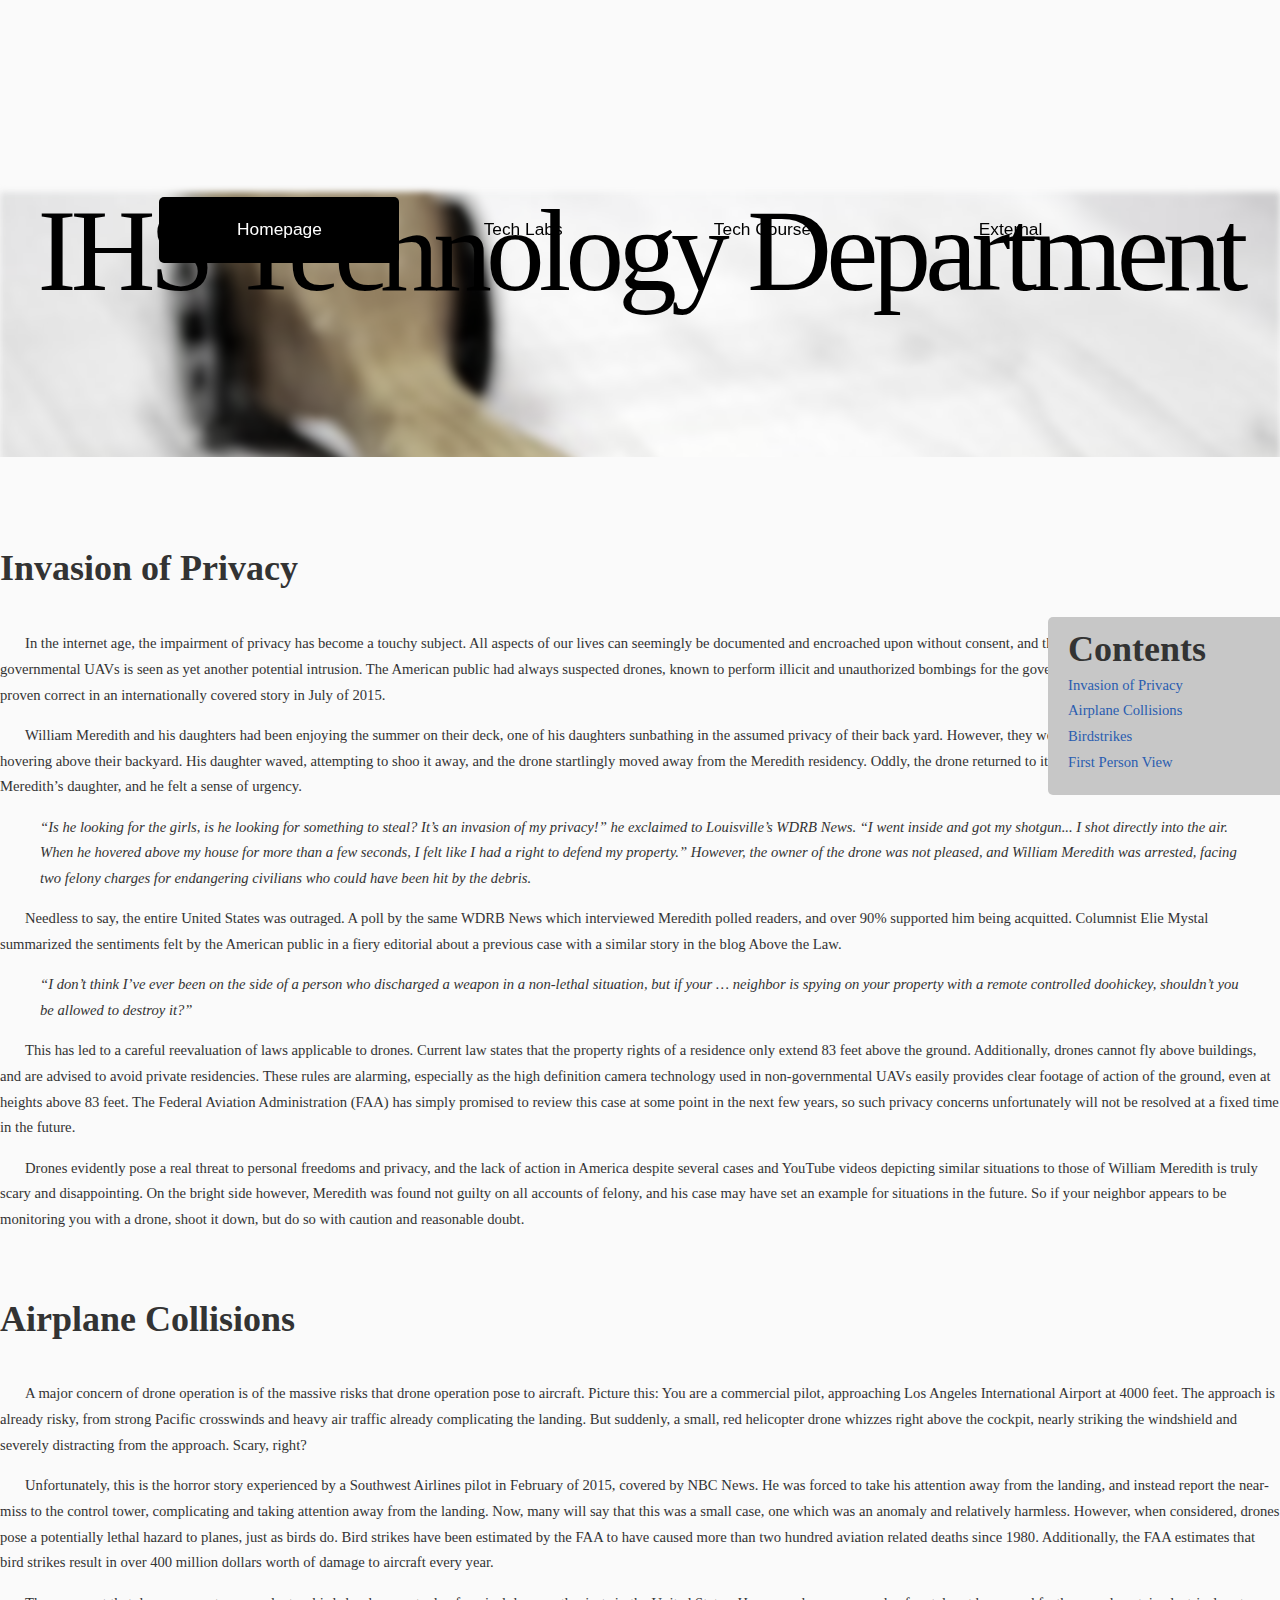
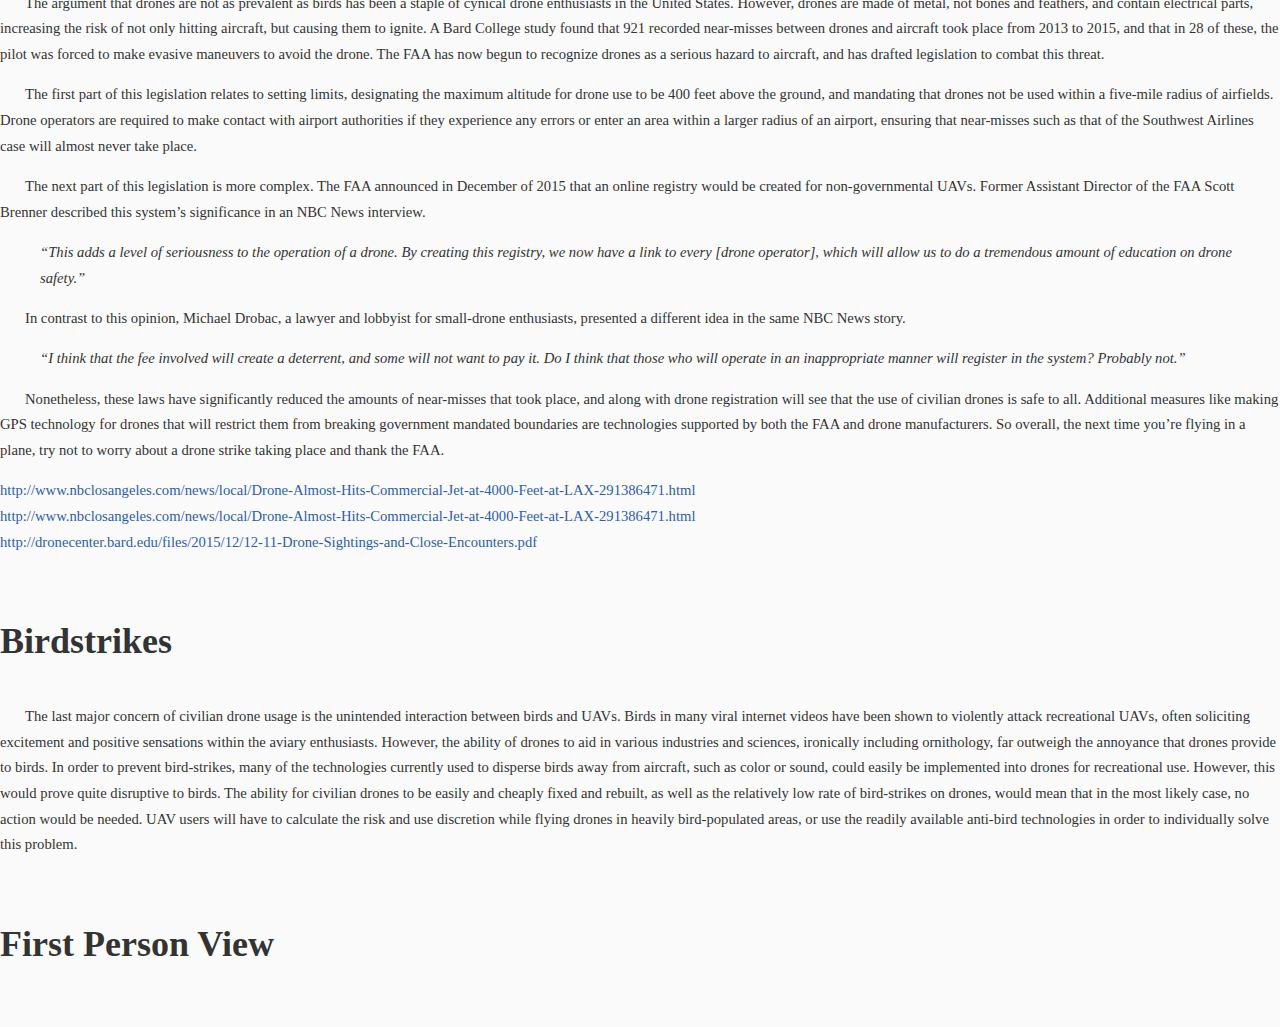
==== commit 3c9bcf31: "Moved external to tabs" ====
--- a/about.html
+++ b/about.html
@@ -14,21 +14,13 @@
   <div id="header">
     <div id="nav-wrapper">
       <!-- Nav -->
-      <div class="external">
-        <i class="fa fa-paper-plane-o fa-5x links">External</i>
-        <ul>
-          <br>
-          <li><a href="http://kronos3.github.io/Webmaster-IHS/">Webmaster-IHS</a></li>
-          <li><a href="http://kronos3.github.io/IHSTSA">IHSTSA</a></li>
-        </ul>
-      </div>
       <nav id="nav">
         <ul>
-          <li class="menu-parent"><a href="index.html">Homepage</a></li>
-          <li class="sub-menu-parent">
+          <li class="active menu-parent"><a href="index.html">Homepage</a></li>
+          <li class="menu-parent">
             <a href="doc2.html">Tech Labs</a>
           </li>
-          <li class="active sub-menu-parent">
+          <li class="sub-menu-parent">
             <a href="doc1.html">Tech Courses</a>
             <ul class="sub-menu">
               <li><a href="doc1.html#ddp">DDP</a></li>
@@ -43,13 +35,20 @@
               <li><a href="doc1.html#compsci">AP Computer Science</a></li>
             </ul>
           </li>
+          <li class="sub-menu-parent">
+            <a href="#">External</a>
+            <ul class="sub-menu">
+              <li><a href="http://kronos3.github.io/Webmaster-Nationals/">Drones</a></li>
+              <li><a href="http://kronos3.github.io/IHSTSA">IHSTSA</a></li>
+            </ul>
+          </li>
         </ul>
       </nav>
     </div>
     <div class="container">
       <!-- Logo -->
       <div id="logo">
-        <h1><a href="#">IHS Tech Courses</a></h1>
+        <h1><a href="#">IHS Technology Department</a></h1>
         <span></span>
       </div>
     </div>
--- a/css/style.css
+++ b/css/style.css
@@ -732,7 +732,7 @@
   position: absolute;
   z-index: 10;
   margin: 15px;
-  margin-top: 20px;
+  margin-top: 80px;
   float: left;
   border-radius: 5px;
 }
